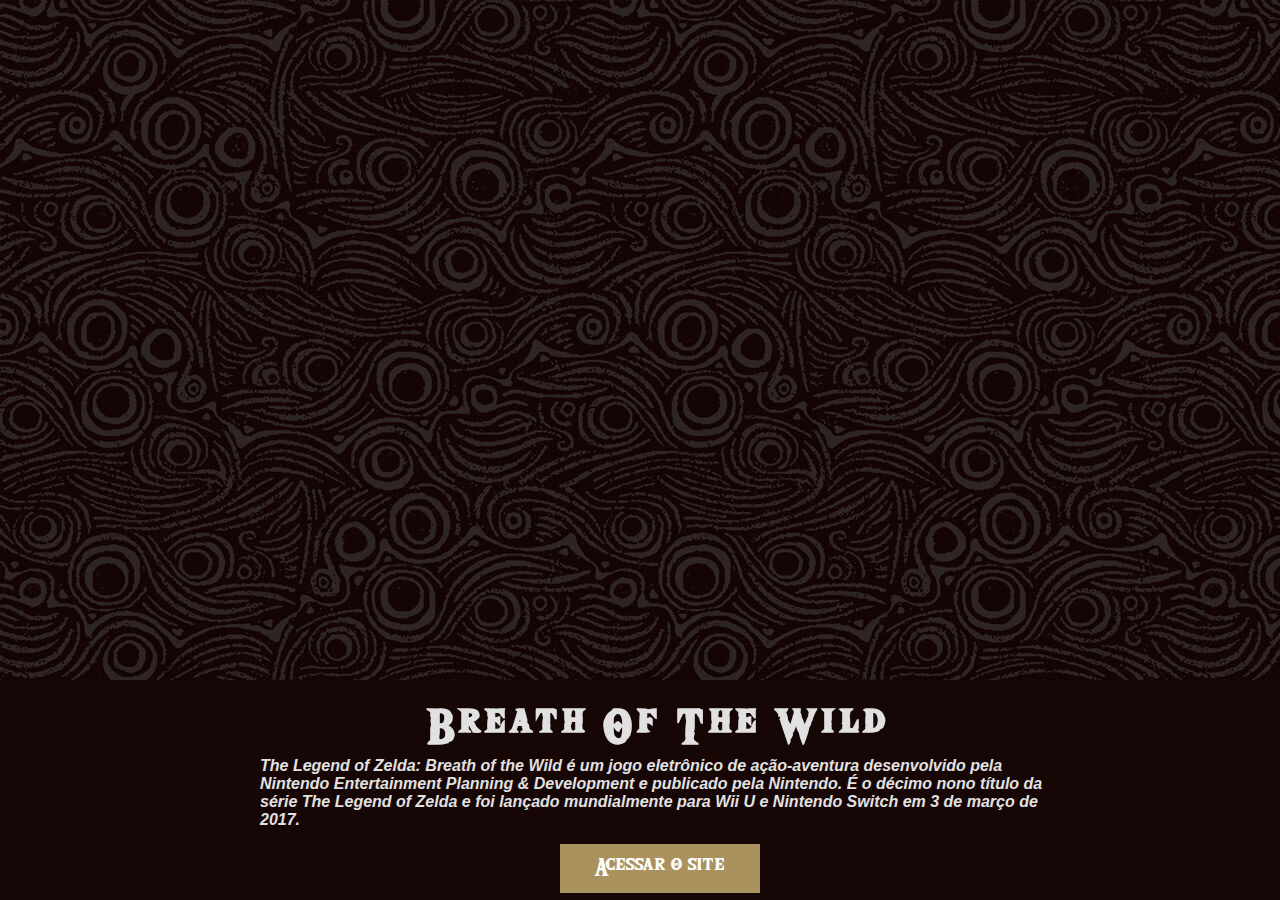
==== index.html @ 67d92558 "primeiro commit" ====
<!DOCTYPE html>
<html lang="en">
<head>
    <meta charset="UTF-8">
    <meta name="viewport" content="width=device-width, initial-scale=1.0">
    <link rel="stylesheet" href="estilo.css">
    <title>Index</title>
    <link rel="shortcut icon" href="./imagens/favicon-16x16.png" type="image/x-icon">
</head>
<body>
    <div id="divVideo">
        <video autoplay muted loop id="video">
            <source src="./src/videoplayback.mp4" type="video/mp4">
          </video>
    </div>
   

      <audio controls autoplay style="display: none;">
        <source src="./src/videoplayback.m4a" type="audio/mpeg">
      </audio>

      <div class="content">
        <h1>Breath Of The Wild</h1>
        <p>The Legend of Zelda: Breath of the Wild é um jogo eletrônico de ação-aventura desenvolvido pela Nintendo Entertainment Planning & Development e publicado pela Nintendo. É o décimo nono título da série The Legend of Zelda e foi lançado mundialmente para Wii U e Nintendo Switch em 3 de março de 2017.</p>
        
        <button id="Btn"><a href="./paginas/home.html">Acessar o site</a></button>
      </div>

</body>
</html>
---- estilo.css ----
*{
    margin: 0;
    padding: 0;
}
/* COnfigurando as fontes */

@font-face{
    font-family: zelda;
    src: url('./src/The-Wild-Breath-of-Zelda.otf');
}

@import url('https://fonts.googleapis.com/css2?family=Lato:wght@900&display=swap');

body{
    background-image: url("./imagens/fundo-preto.jpg");
}

#divVideo{
    display: flex;
    align-items: center;
    justify-content: center;
}

#video {
    max-width: 65%;
    max-height: 65%;
  }

.content {
    display: flex;
    flex-direction: column;
    position: fixed;
    bottom: 0;
    background:#170606;
    color: #E1E1E1;
    width: 100%;
    padding: 20px;
    align-items: center;
    height: 180px;

  }

 .content h1{
     font-family: zelda;
     font-size: 50px;
     letter-spacing: 5px;
 } 
  
 .content p{
     max-width: 800px;
     font-family: 'Lato', sans-serif;
     font-weight: 600;
     font-style: italic;
 }
  /* Style the button used to pause/play the video */
  #Btn {
    margin-top: 15px;
    font-family: zelda;
    width: 200px;
    font-size: 25px;
    padding: 10px;
    border: none;
    background: #AA925E;
    color: #fff;
    cursor: pointer;
    transition:all ease-in .5s;
    align-items: center;
  }
a:link{
    text-decoration: none;
    color: white;
}
 
a:active{
    text-decoration: none;
    color: white;
}

a:visited{
    text-decoration: none;
    color: white;
}

  #Btn:hover {
    background: #ddd;
    color: black;
    transition: ease-in;
  }

  #Btn:hover a{
      color: #AA925E;
  }
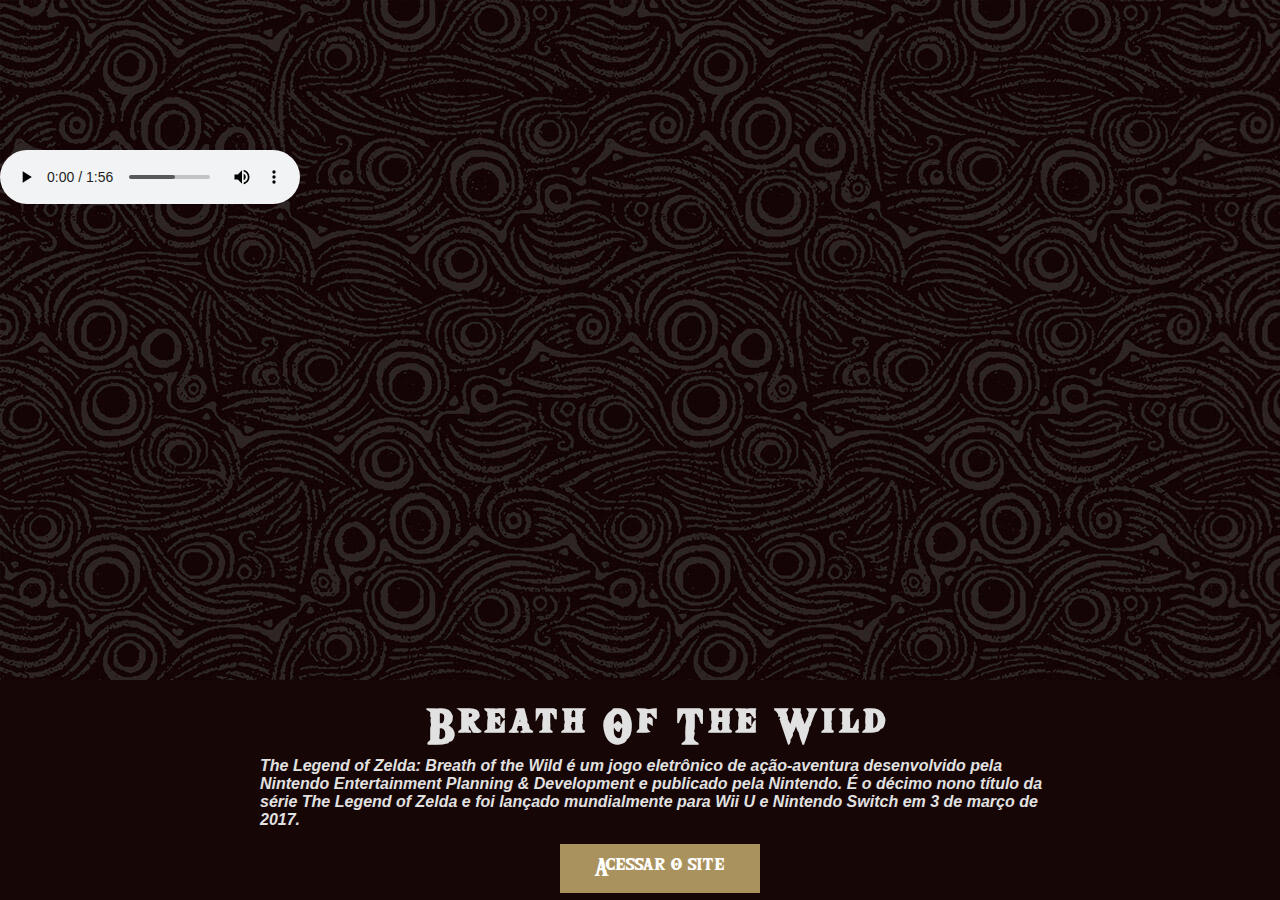
==== commit 8fb7293a: "ajuste index" ====
--- a/index.html
+++ b/index.html
@@ -9,13 +9,13 @@
 </head>
 <body>
     <div id="divVideo">
-        <video autoplay muted loop id="video">
+        <video autoplay  loop id="video">
             <source src="./src/videoplayback.mp4" type="video/mp4">
           </video>
     </div>
    
 
-      <audio controls autoplay style="display: none;">
+      <audio controls autoplay >
         <source src="./src/videoplayback.m4a" type="audio/mpeg">
       </audio>
 
